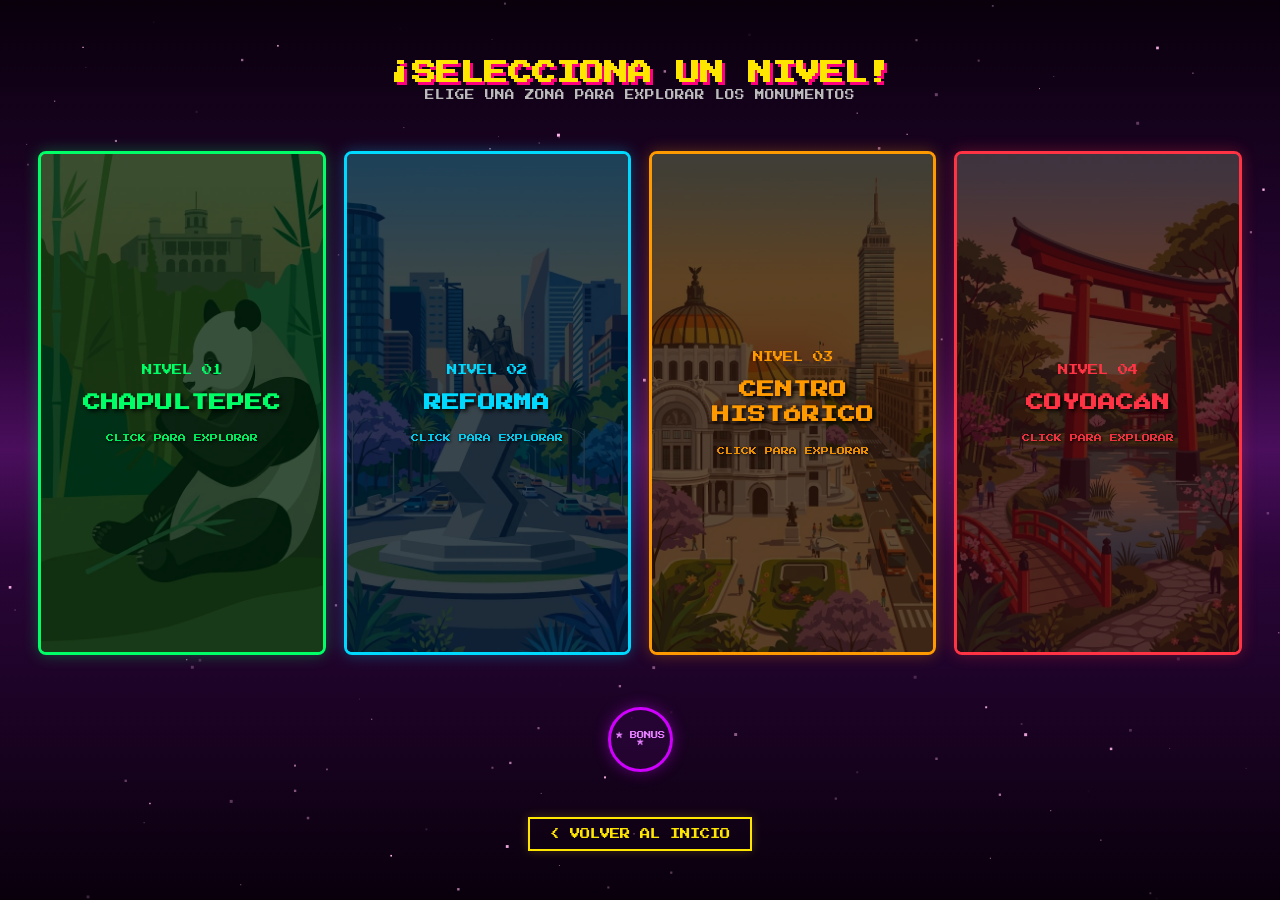
==== mapa.html @ f64b62b5 "Primer commit" ====
<!DOCTYPE html>
<html lang="es">
<head>
  <meta charset="UTF-8">
  <meta name="viewport" content="width=device-width, initial-scale=1.0">
  <title>Rally de Diplomacia - Selección de Nivel</title>
  <link rel="stylesheet" href="style.css">
  <link href="https://fonts.googleapis.com/css2?family=Press+Start+2P&display=swap" rel="stylesheet">
</head>
<body class="no-grid page-selector">

  <!-- Canvas animado de fondo -->
  <canvas id="bg-canvas"></canvas>

  <main class="levels-wrapper">
    <!-- Encabezado -->
    <header class="levels-header" id="main-header">
      <h1 class="pixel-title">¡SELECCIONA UN NIVEL!</h1>
      <p class="pixel-subtitle">ELIGE UNA ZONA PARA EXPLORAR LOS MONUMENTOS</p>
    </header>

    <!-- Grid de las 4 Cards Principales -->
    <div class="cards-grid-4" id="cards-grid">
      
      <!-- Card 1: Chapultepec -->
      <div class="level-card card-chapultepec" onclick="openLevel('chapultepec')">
        <img src="assets/totem.jpg" alt="Chapultepec" class="card-bg-img">
        <div class="card-overlay"></div>
        <div class="card-content">
          <span class="level-tag">NIVEL 01</span>
          <h2>CHAPULTEPEC</h2>
          <p class="click-hint">CLICK PARA EXPLORAR</p>
        </div>
      </div>

      <!-- Card 2: Reforma -->
      <div class="level-card card-reforma" onclick="openLevel('reforma')">
        <img src="assets/campana.jpg" alt="Reforma" class="card-bg-img">
        <div class="card-overlay"></div>
        <div class="card-content">
          <span class="level-tag">NIVEL 02</span>
          <h2>REFORMA</h2>
          <p class="click-hint">CLICK PARA EXPLORAR</p>
        </div>
      </div>

      <!-- Card 3: Centro Histórico -->
      <div class="level-card card-centro" onclick="openLevel('centro')">
        <img src="assets/reloj-otomano.jpg" alt="Centro Histórico" class="card-bg-img">
        <div class="card-overlay"></div>
        <div class="card-content">
          <span class="level-tag">NIVEL 03</span>
          <h2>CENTRO HISTÓRICO</h2>
          <p class="click-hint">CLICK PARA EXPLORAR</p>
        </div>
      </div>

      <!-- Card 4: Coyoacán -->
      <div class="level-card card-coyoacan" onclick="openLevel('coyoacan')">
        <img src="assets/trotsky.jpg" alt="Coyoacán" class="card-bg-img">
        <div class="card-overlay"></div>
        <div class="card-content">
          <span class="level-tag">NIVEL 04</span>
          <h2>COYOACÁN</h2>
          <p class="click-hint">CLICK PARA EXPLORAR</p>
        </div>
      </div>

    </div>

    <!-- BOTÓN CIRCULAR BONUS (Centrado simétricamente) -->
    <div class="bonus-btn-wrapper" id="bonus-wrapper">
      <button class="bonus-circle-btn" onclick="openBonusModal(event)">
        ★ BONUS ★
      </button>
    </div>

    <!-- VISTA EXPANDIDA INTERNA DE NIVELES -->
    <div id="expanded-view" class="expanded-view hidden">
      <h2 id="expanded-title" class="expanded-level-title"></h2>
      <div id="places-container" class="places-grid"></div>
      
      <button class="btn-retro-back" onclick="closeLevel()">
        &lt; REGRESAR AL SELECTOR DE NIVELES
      </button>
    </div>

    <!-- Footer Nav -->
    <footer class="footer-nav" id="footer-nav">
      <a href="index.html" class="btn-home">&lt; VOLVER AL INICIO</a>
    </footer>
  </main>

  <!-- MODAL FLOTANTE (NIVEL BONUS) -->
  <div id="bonus-modal" class="bonus-modal-overlay hidden" onclick="closeBonusModal()">
    <div class="bonus-card-container" onclick="event.stopPropagation()">
      <div class="bonus-card-header">
        <span class="bonus-badge">LEVEL BONUS</span>
        <h2>Murales portugueses del Metro</h2>
      </div>

      <!-- Carrusel para 4 fotos -->
      <div class="carousel-wrapper bonus-carousel">
        <img id="bonus-img" src="assets/murales-portugueses.jpg" alt="Murales Portugueses" onerror="this.src='https://via.placeholder.com/400x250?text=Foto+Murales'">
        <button class="carousel-btn prev-btn" onclick="moveBonusCarousel(-1)">&#10094;</button>
        <button class="carousel-btn next-btn" onclick="moveBonusCarousel(1)">&#10095;</button>
        <div class="carousel-counter"><span id="bonus-count">1</span> / 4</div>
      </div>

      <!-- Detalles con Scroll Vertical -->
      <div class="place-details-scroll bonus-details">
        <span class="place-tag">📍 País: Portugal, mediante el Metro de Lisboa</span>
        <span class="place-tag year-tag">📅 Año: 1996</span>
        <div class="history-text">
          <p><strong>Historia y Descripción:</strong> La obra principal relacionada con esta actividad es <em>Civilización y Cultura</em>, del artista portugués José de Guimarães, instalada en la estación Chabacano (Línea 9). Fue donada por el Metro de Lisboa como gesto de intercambio cultural entre Portugal y México. El mural está realizado con piezas de cerámica coloreada y ocupa aproximadamente 120 m².</p>
        </div>

        <div class="note-btn-wrapper">
          <button class="btn-personal-note" onclick="togglePersonalNote('bonus-note')">
            [ 💬 NOTA PERSONAL ]
          </button>
          <div id="note-box-bonus-note" class="personal-note-box hidden">
            "Los murales fue uno de los lugares que más difíciles se me hizo a pesar de qué suena fácil por estar en el metro. La verdad es que al ser una línea que se conecta con otras dos estuvo difícil encontrarlos, ya que no sabía en qué línea estaban exactamente y la verdad es que no se les da tanta importancia entonces era complicado saber cuáles eran."
          </div>
        </div>
      </div>

      <p class="bonus-close-hint">Toca en cualquier lugar fuera de la tarjeta para cerrar</p>
    </div>
  </div>

  <script src="script.js"></script>
</body>
</html>
---- style.css ----
:root {
  --bg-dark: #09000c;
  --purple-neon: #ff007f;
  --yellow-arcade: #ffe600;
  --green-arcade: #00ff66;
  --text-white: #ffffff;
}

* {
  margin: 0;
  padding: 0;
  box-sizing: border-box;
}

html, body {
  width: 100%;
  height: 100%;
  background-color: var(--bg-dark);
  font-family: 'Press Start 2P', monospace;
  color: var(--text-white);
  overflow-x: hidden;
}

#bg-canvas {
  display: block;
  position: fixed;
  top: 0;
  left: 0;
  width: 100vw;
  height: 100dvh;
  z-index: 1;
}

/* ==========================================
   PÁGINA PRINCIPAL (INDEX.HTML) - LOGOTIPO
   ========================================== */
.logo-container {
  position: absolute;
  top: 50%;
  left: 50%;
  transform: translate(-50%, -50%);
  z-index: 2;
  display: flex;
  justify-content: center;
  align-items: center;
  pointer-events: auto;
}

.logo-container a {
  display: block;
  text-decoration: none;
  outline: none;
}

.retro-logo {
  max-width: 1120px;
  width: 95vw;
  height: auto;
  cursor: pointer;
  user-select: none;
  transition: transform 0.3s cubic-bezier(0.175, 0.885, 0.32, 1.275), filter 0.3s ease;
  filter: drop-shadow(0 0 15px rgba(255, 0, 127, 0.4));
}

.retro-logo:hover {
  transform: scale(1.08);
  filter: drop-shadow(0 0 35px #ff007f) 
          drop-shadow(0 0 65px #ff33a6) 
          drop-shadow(0 0 95px rgba(255, 0, 127, 0.9));
}

/* ==========================================
   PÁGINA DE SELECCIÓN DE NIVEL (MAPA.HTML)
   ========================================== */
.page-selector {
  overflow-y: auto;
}

/* DISTRIBUCIÓN EQUIDISTANTE EXACTA Y COMPACTA */
.levels-wrapper {
  position: relative;
  z-index: 2;
  width: 100vw;
  height: 100vh;
  display: flex;
  flex-direction: column;
  justify-content: space-evenly; /* Espaciado idéntico en las 3 secciones */
  align-items: center;
  padding: 10px 20px;
}

.levels-header {
  text-align: center;
  margin: 0;
}

.pixel-title {
  color: var(--yellow-arcade);
  text-shadow: 3px 3px var(--purple-neon);
  font-size: 1.5rem;
  margin-bottom: 5px;
}

.pixel-subtitle {
  color: #bbb;
  font-size: 0.6rem;
}

/* GRID DE CARDS PRINCIPALES */
.cards-grid-4 {
  width: 94vw;
  height: 56vh; /* Altura optimizada para acortar las distancias verticales */
  display: grid;
  grid-template-columns: repeat(4, 1fr);
  gap: 18px;
  margin: 0;
}

.level-card {
  position: relative;
  border-width: 3px;
  border-style: solid;
  border-radius: 8px;
  padding: 15px;
  display: flex;
  flex-direction: column;
  justify-content: center;
  align-items: center;
  text-align: center;
  cursor: pointer;
  overflow: hidden;
  transition: transform 0.3s cubic-bezier(0.175, 0.885, 0.32, 1.275), box-shadow 0.3s ease;
  user-select: none;
}

.level-card:hover {
  transform: translateY(-8px) scale(1.02);
}

.card-bg-img {
  position: absolute;
  top: 0;
  left: 0;
  width: 100%;
  height: 100%;
  object-fit: cover;
  z-index: 1;
  filter: brightness(0.65) contrast(1.1);
  transition: transform 0.5s ease;
}

.level-card:hover .card-bg-img {
  transform: scale(1.1);
}

.card-overlay {
  position: absolute;
  top: 0;
  left: 0;
  width: 100%;
  height: 100%;
  z-index: 2;
}

.card-content {
  position: relative;
  z-index: 3;
}

.level-tag {
  font-size: 0.65rem;
  display: block;
  margin-bottom: 15px;
}

.level-card h2 {
  font-size: 1.1rem;
  line-height: 1.4;
  margin-bottom: 20px;
  text-shadow: 2px 2px 4px #000;
}

.click-hint {
  font-size: 0.5rem;
  opacity: 0.9;
  text-shadow: 1px 1px 3px #000;
}

/* PALETAS DE COLOR POR NIVEL */
.card-chapultepec { border-color: #00ff66; box-shadow: 0 0 15px rgba(0, 255, 102, 0.3); color: #00ff66; }
.card-chapultepec .card-overlay { background: rgba(0, 40, 15, 0.65); }

.card-reforma { border-color: #00d9ff; box-shadow: 0 0 15px rgba(0, 217, 255, 0.3); color: #00d9ff; }
.card-reforma .card-overlay { background: rgba(0, 30, 55, 0.65); }

.card-centro { border-color: #ff9900; box-shadow: 0 0 15px rgba(255, 153, 0, 0.3); color: #ff9900; }
.card-centro .card-overlay { background: rgba(55, 25, 0, 0.65); }

.card-coyoacan { border-color: #ff3344; box-shadow: 0 0 15px rgba(255, 51, 68, 0.3); color: #ff3344; }
.card-coyoacan .card-overlay { background: rgba(55, 10, 15, 0.65); }

/* --- BOTÓN CIRCULAR BONUS --- */
.bonus-btn-wrapper {
  margin: 0;
  padding: 0;
  z-index: 5;
  display: flex;
  justify-content: center;
  align-items: center;
}

.bonus-circle-btn {
  font-family: 'Press Start 2P', monospace;
  width: 65px;
  height: 65px;
  border-radius: 50%;
  background: rgba(42, 5, 56, 0.75);
  border: 3px solid #d000ff;
  color: #e680ff;
  font-size: 0.45rem;
  cursor: pointer;
  box-shadow: 0 0 15px rgba(208, 0, 255, 0.4);
  transition: all 0.3s cubic-bezier(0.175, 0.885, 0.32, 1.275);
  display: flex;
  justify-content: center;
  align-items: center;
  text-align: center;
  user-select: none;
}

.bonus-circle-btn:hover {
  transform: scale(1.12) rotate(5deg);
  background: rgba(74, 14, 92, 0.9);
  border-color: #f066ff;
  color: #fff;
  box-shadow: 0 0 25px #d000ff, 0 0 45px #a100ed;
}

/* --- FOOTER SELECTOR --- */
.footer-nav {
  margin: 0;
}

.btn-home {
  color: var(--yellow-arcade);
  text-decoration: none;
  border: 2px solid var(--yellow-arcade);
  padding: 10px 20px;
  font-size: 0.65rem;
  transition: all 0.2s;
  box-shadow: 0 0 10px rgba(255, 230, 0, 0.2);
}

.btn-home:hover {
  background: var(--yellow-arcade);
  color: #000;
  box-shadow: 0 0 20px var(--yellow-arcade);
}

/* ==========================================
   MODAL FLOTANTE (NIVEL BONUS)
   ========================================== */
.bonus-modal-overlay {
  position: fixed;
  top: 0;
  left: 0;
  width: 100vw;
  height: 100vh;
  background: rgba(5, 0, 10, 0.85);
  backdrop-filter: blur(6px);
  z-index: 100;
  display: flex;
  justify-content: center;
  align-items: center;
  padding: 20px;
}

.bonus-card-container {
  width: 90vw;
  max-width: 460px;
  height: 82vh;
  max-height: 660px;
  background: rgba(25, 5, 35, 0.95);
  border: 3px solid #d000ff;
  border-radius: 12px;
  box-shadow: 0 0 35px #d000ff, 0 0 70px rgba(161, 0, 237, 0.5);
  padding: 18px;
  display: flex;
  flex-direction: column;
  gap: 12px;
  position: relative;
  overflow: hidden;
  animation: bonusPop 0.3s cubic-bezier(0.175, 0.885, 0.32, 1.275);
}

@keyframes bonusPop {
  from { transform: scale(0.8); opacity: 0; }
  to { transform: scale(1); opacity: 1; }
}

.bonus-card-header {
  text-align: center;
}

.bonus-badge {
  font-size: 0.5rem;
  background: #d000ff;
  color: #fff;
  padding: 3px 8px;
  border-radius: 4px;
  display: inline-block;
  margin-bottom: 6px;
  box-shadow: 0 0 10px #d000ff;
}

.bonus-card-header h2 {
  font-size: 0.85rem;
  color: var(--yellow-arcade);
  line-height: 1.3;
}

.bonus-carousel {
  height: 42% !important;
  border-color: #d000ff !important;
}

.bonus-details {
  height: 48% !important;
}

.bonus-close-hint {
  font-size: 0.4rem;
  color: #aaa;
  text-align: center;
  margin-top: auto;
  opacity: 0.8;
}

/* ==========================================
   VISTA EXPANDIDA INTERNA DE NIVELES
   ========================================== */
.expanded-view {
  width: 100vw;
  height: 100vh;
  display: flex;
  flex-direction: column;
  justify-content: space-between;
  align-items: center;
  padding: 10px 15px;
  overflow: hidden;
}

.expanded-level-title {
  font-size: 1.4rem;
  margin-top: 5px;
  margin-bottom: 5px;
  text-align: center;
}

.places-grid {
  display: grid;
  grid-template-columns: repeat(auto-fit, minmax(260px, 1fr));
  gap: 20px;
  width: 96vw;
  max-width: 1600px;
  height: 78vh;
  align-items: stretch;
}

.place-card {
  height: 100%;
  border-width: 3px;
  border-style: solid;
  border-radius: 8px;
  padding: 12px;
  display: flex;
  flex-direction: column;
  backdrop-filter: blur(4px);
  overflow: hidden;
}

.carousel-wrapper {
  position: relative;
  width: 100%;
  height: 50%;
  border-radius: 6px;
  overflow: hidden;
  border: 2px solid #fff;
  flex-shrink: 0;
}

.carousel-wrapper img {
  width: 100%;
  height: 100%;
  object-fit: cover;
}

.carousel-btn {
  position: absolute;
  top: 50%;
  transform: translateY(-50%);
  background: rgba(0, 0, 0, 0.75);
  color: #fff;
  border: none;
  font-size: 1rem;
  padding: 6px 10px;
  cursor: pointer;
  z-index: 5;
}
.prev-btn { left: 4px; }
.next-btn { right: 4px; }

.carousel-counter {
  position: absolute;
  bottom: 6px;
  right: 6px;
  background: rgba(0, 0, 0, 0.8);
  color: #fff;
  font-size: 0.45rem;
  padding: 3px 6px;
  border-radius: 3px;
}

.place-details-scroll {
  height: 50%;
  overflow-y: auto;
  padding-top: 10px;
  padding-right: 5px;
  display: flex;
  flex-direction: column;
  gap: 8px;
}

.place-details-scroll::-webkit-scrollbar {
  width: 6px;
}
.place-details-scroll::-webkit-scrollbar-track {
  background: rgba(0, 0, 0, 0.4);
}
.place-details-scroll::-webkit-scrollbar-thumb {
  background: var(--yellow-arcade);
  border-radius: 3px;
}

.place-details-scroll h3 {
  font-size: 0.78rem;
  line-height: 1.3;
  color: var(--yellow-arcade);
}

.place-tag {
  font-size: 0.5rem;
  line-height: 1.2;
}

.history-text {
  font-size: 0.5rem;
  line-height: 1.5;
  color: #e0e0e0;
}

.note-btn-wrapper {
  margin-top: 6px;
}

.btn-personal-note {
  font-family: 'Press Start 2P', monospace;
  background: transparent;
  color: var(--yellow-arcade);
  border: 2px solid var(--yellow-arcade);
  padding: 6px 10px;
  font-size: 0.48rem;
  cursor: pointer;
  width: 100%;
  text-align: center;
  transition: all 0.2s;
  box-shadow: 0 0 8px rgba(255, 230, 0, 0.3);
}

.btn-personal-note:hover {
  background: var(--yellow-arcade);
  color: #000;
  box-shadow: 0 0 15px var(--yellow-arcade);
}

.personal-note-box {
  margin-top: 8px;
  font-size: 0.48rem;
  line-height: 1.5;
  background: rgba(0, 0, 0, 0.6);
  padding: 8px;
  border-left: 3px solid var(--yellow-arcade);
  color: #ffe680;
  border-radius: 4px;
}

/* TEMAS POR CADA NIVEL */
.expanded-view.theme-chapultepec .expanded-level-title { color: #00ff66; text-shadow: 2px 2px #004d1a; }
.expanded-view.theme-chapultepec .place-card { border-color: #00ff66; background: rgba(0, 30, 12, 0.88); color: #00ff66; }

.expanded-view.theme-reforma .expanded-level-title { color: #00d9ff; text-shadow: 2px 2px #004466; }
.expanded-view.theme-reforma .place-card { border-color: #00d9ff; background: rgba(0, 25, 45, 0.88); color: #00d9ff; }

.expanded-view.theme-centro .expanded-level-title { color: #ff9900; text-shadow: 2px 2px #663d00; }
.expanded-view.theme-centro .place-card { border-color: #ff9900; background: rgba(45, 20, 0, 0.88); color: #ff9900; }

.expanded-view.theme-coyoacan .expanded-level-title { color: #ff3344; text-shadow: 2px 2px #66000d; }
.expanded-view.theme-coyoacan .place-card { border-color: #ff3344; background: rgba(45, 8, 12, 0.88); color: #ff3344; }

/* BOTÓN REGRESAR EN NIVELES */
.btn-retro-back {
  font-family: 'Press Start 2P', monospace;
  background: var(--bg-dark);
  color: var(--yellow-arcade);
  border: 3px solid var(--yellow-arcade);
  padding: 8px 18px;
  font-size: 0.62rem;
  cursor: pointer;
  box-shadow: 0 0 12px var(--yellow-arcade);
  transition: all 0.2s;
  margin-bottom: 5px;
}

.btn-retro-back:hover {
  background: var(--yellow-arcade);
  color: #000;
  box-shadow: 0 0 20px var(--yellow-arcade);
}

.hidden {
  display: none !important;
}

/* RESPONSIVE (MÓVIL) */
@media (max-width: 900px) {
  .levels-wrapper {
    height: auto;
    min-height: 100vh;
    padding: 20px 10px;
    gap: 20px;
  }
  .cards-grid-4 {
    grid-template-columns: 1fr 1fr;
    height: auto;
    gap: 15px;
  }
  .expanded-view {
    height: auto;
    min-height: 100vh;
    overflow-y: auto;
  }
  .places-grid {
    grid-template-columns: 1fr;
    height: auto;
  }
  .place-card {
    height: 480px;
  }
}
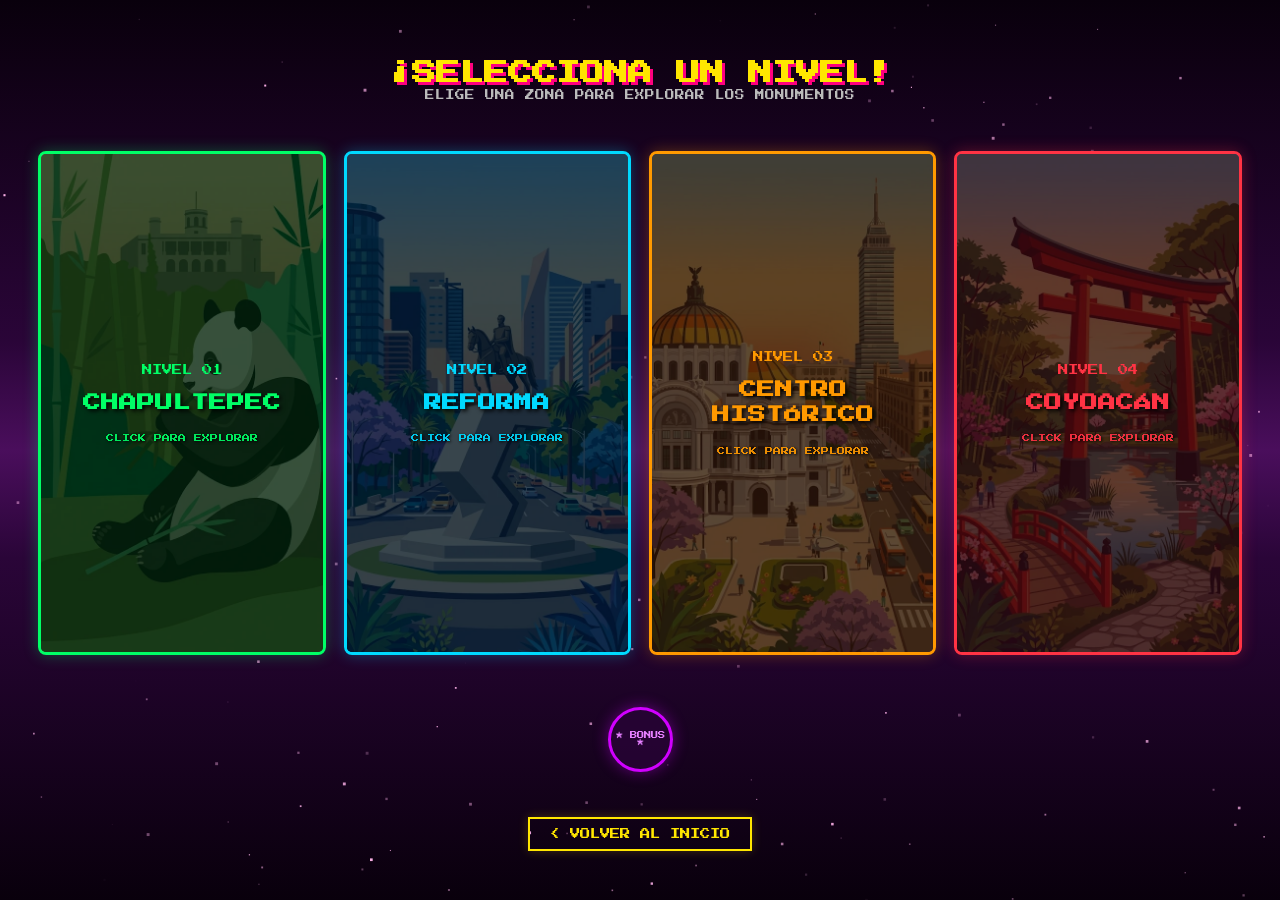
==== commit 54bb97ae: "Actualizacion" ====
--- a/mapa.html
+++ b/mapa.html
@@ -110,9 +110,13 @@
       <!-- Detalles con Scroll Vertical -->
       <div class="place-details-scroll bonus-details">
         <span class="place-tag">📍 País: Portugal, mediante el Metro de Lisboa</span>
-        <span class="place-tag year-tag">📅 Año: 1996</span>
+        <span class="place-tag year-tag">📅 Año: 6 de noviembre de 1996</span>
         <div class="history-text">
-          <p><strong>Historia y Descripción:</strong> La obra principal relacionada con esta actividad es <em>Civilización y Cultura</em>, del artista portugués José de Guimarães, instalada en la estación Chabacano (Línea 9). Fue donada por el Metro de Lisboa como gesto de intercambio cultural entre Portugal y México. El mural está realizado con piezas de cerámica coloreada y ocupa aproximadamente 120 m².</p>
+          <p><strong>Historia y Descripción:</strong> La obra principal relacionada con esta actividad es Civilización y Cultura, del artista portugués José de Guimarães, instalada en la estación Chabacano (Línea 9). Fue donada por el Metro de Lisboa como gesto de intercambio cultural entre Portugal y México. El mural está realizado con piezas de cerámica coloreada y ocupa aproximadamente 120 m².</p>
+          <br>
+          <p><strong>• El mural de la cultura:</strong> Representa un intercambio cultural entre México y Portugal, utilizando el arte como medio para fortalecer los vínculos y la cooperación entre ambas naciones.</p>
+          <br>
+          <p><strong>• El mural de las civilizaciones:</strong> Representa un acercamiento artístico entre Portugal y México, destacando la importancia de las civilizaciones, su historia y sus expresiones culturales como elementos de identidad y entendimiento entre los pueblos.</p>
         </div>
 
         <div class="note-btn-wrapper">
--- a/style.css
+++ b/style.css
@@ -76,7 +76,6 @@
   overflow-y: auto;
 }
 
-/* DISTRIBUCIÓN EQUIDISTANTE EXACTA Y COMPACTA */
 .levels-wrapper {
   position: relative;
   z-index: 2;
@@ -84,7 +83,7 @@
   height: 100vh;
   display: flex;
   flex-direction: column;
-  justify-content: space-evenly; /* Espaciado idéntico en las 3 secciones */
+  justify-content: space-evenly;
   align-items: center;
   padding: 10px 20px;
 }
@@ -106,10 +105,9 @@
   font-size: 0.6rem;
 }
 
-/* GRID DE CARDS PRINCIPALES */
 .cards-grid-4 {
   width: 94vw;
-  height: 56vh; /* Altura optimizada para acortar las distancias verticales */
+  height: 56vh;
   display: grid;
   grid-template-columns: repeat(4, 1fr);
   gap: 18px;
@@ -492,6 +490,16 @@
   border-left: 3px solid var(--yellow-arcade);
   color: #ffe680;
   border-radius: 4px;
+}
+
+.personal-note-img {
+  width: 100%;
+  max-height: 180px;
+  object-fit: cover;
+  border-radius: 4px;
+  border: 2px solid var(--yellow-arcade);
+  margin-top: 10px;
+  display: block;
 }
 
 /* TEMAS POR CADA NIVEL */
